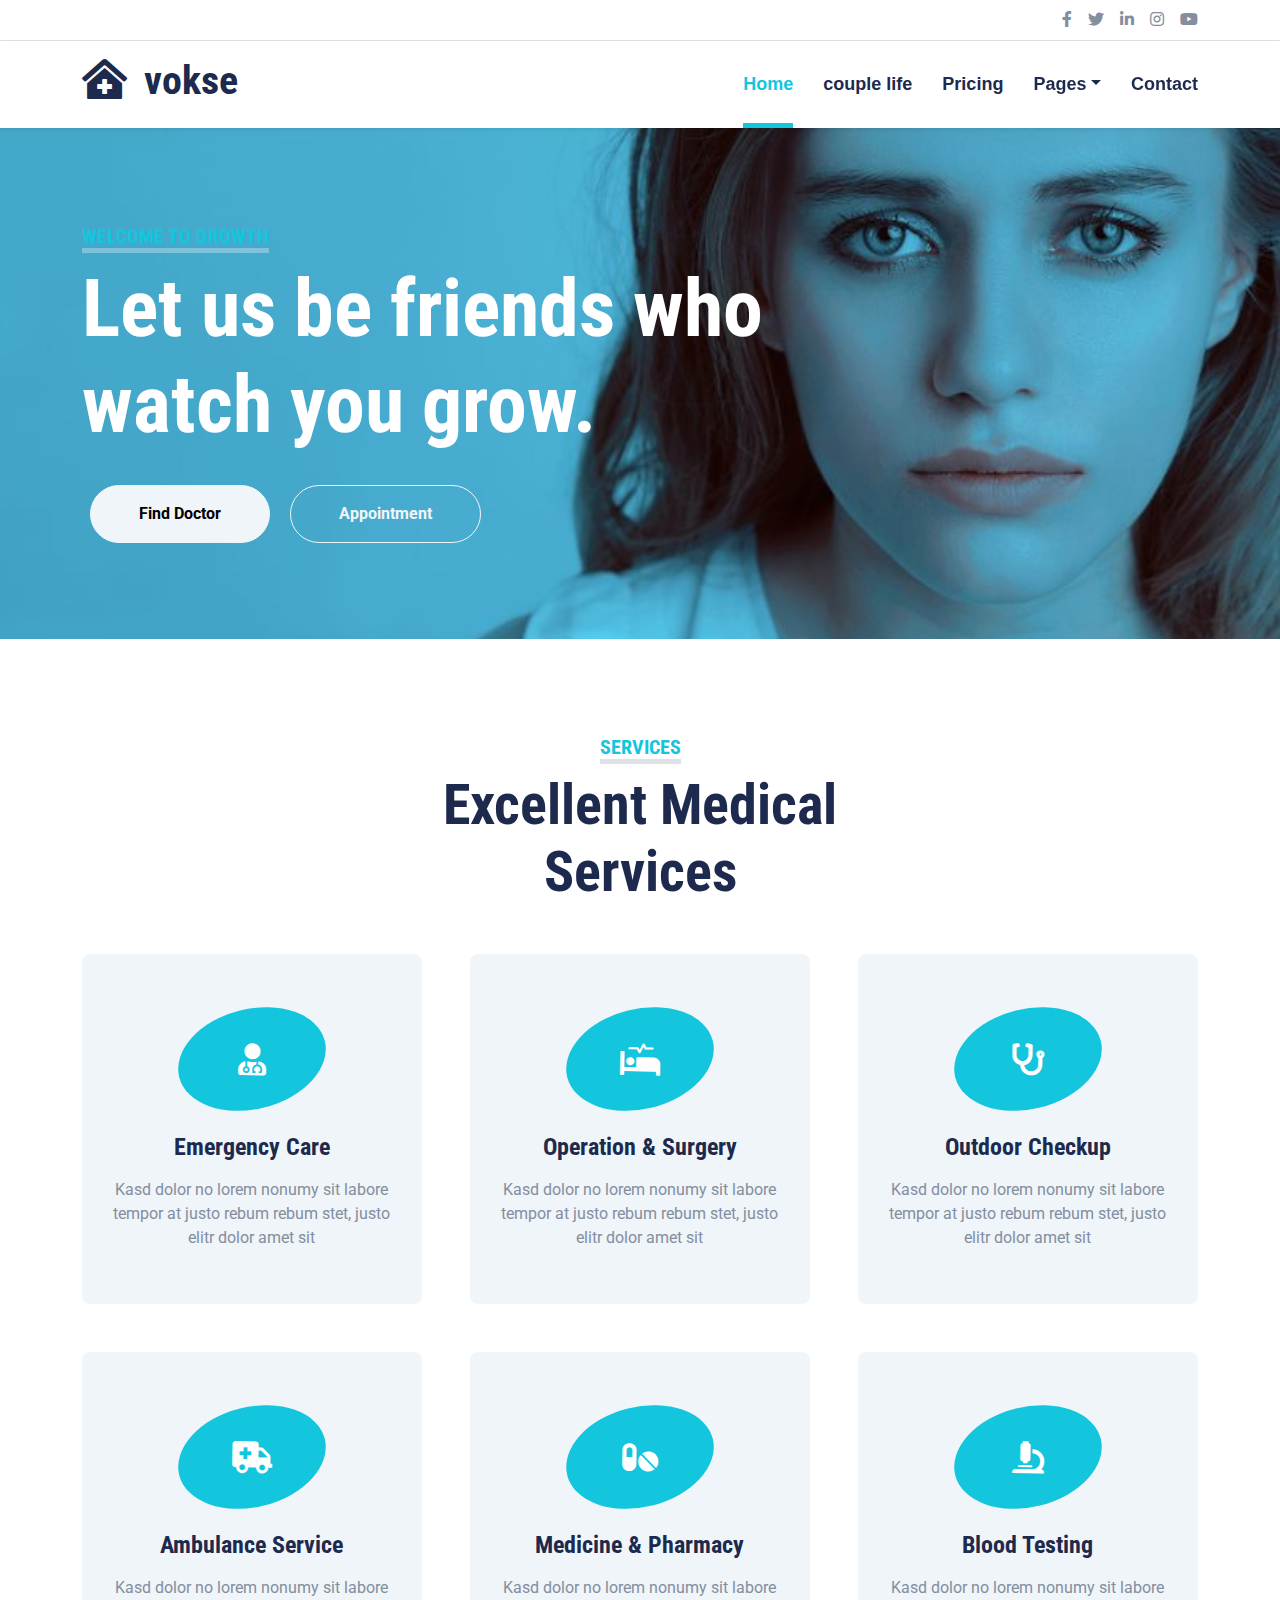
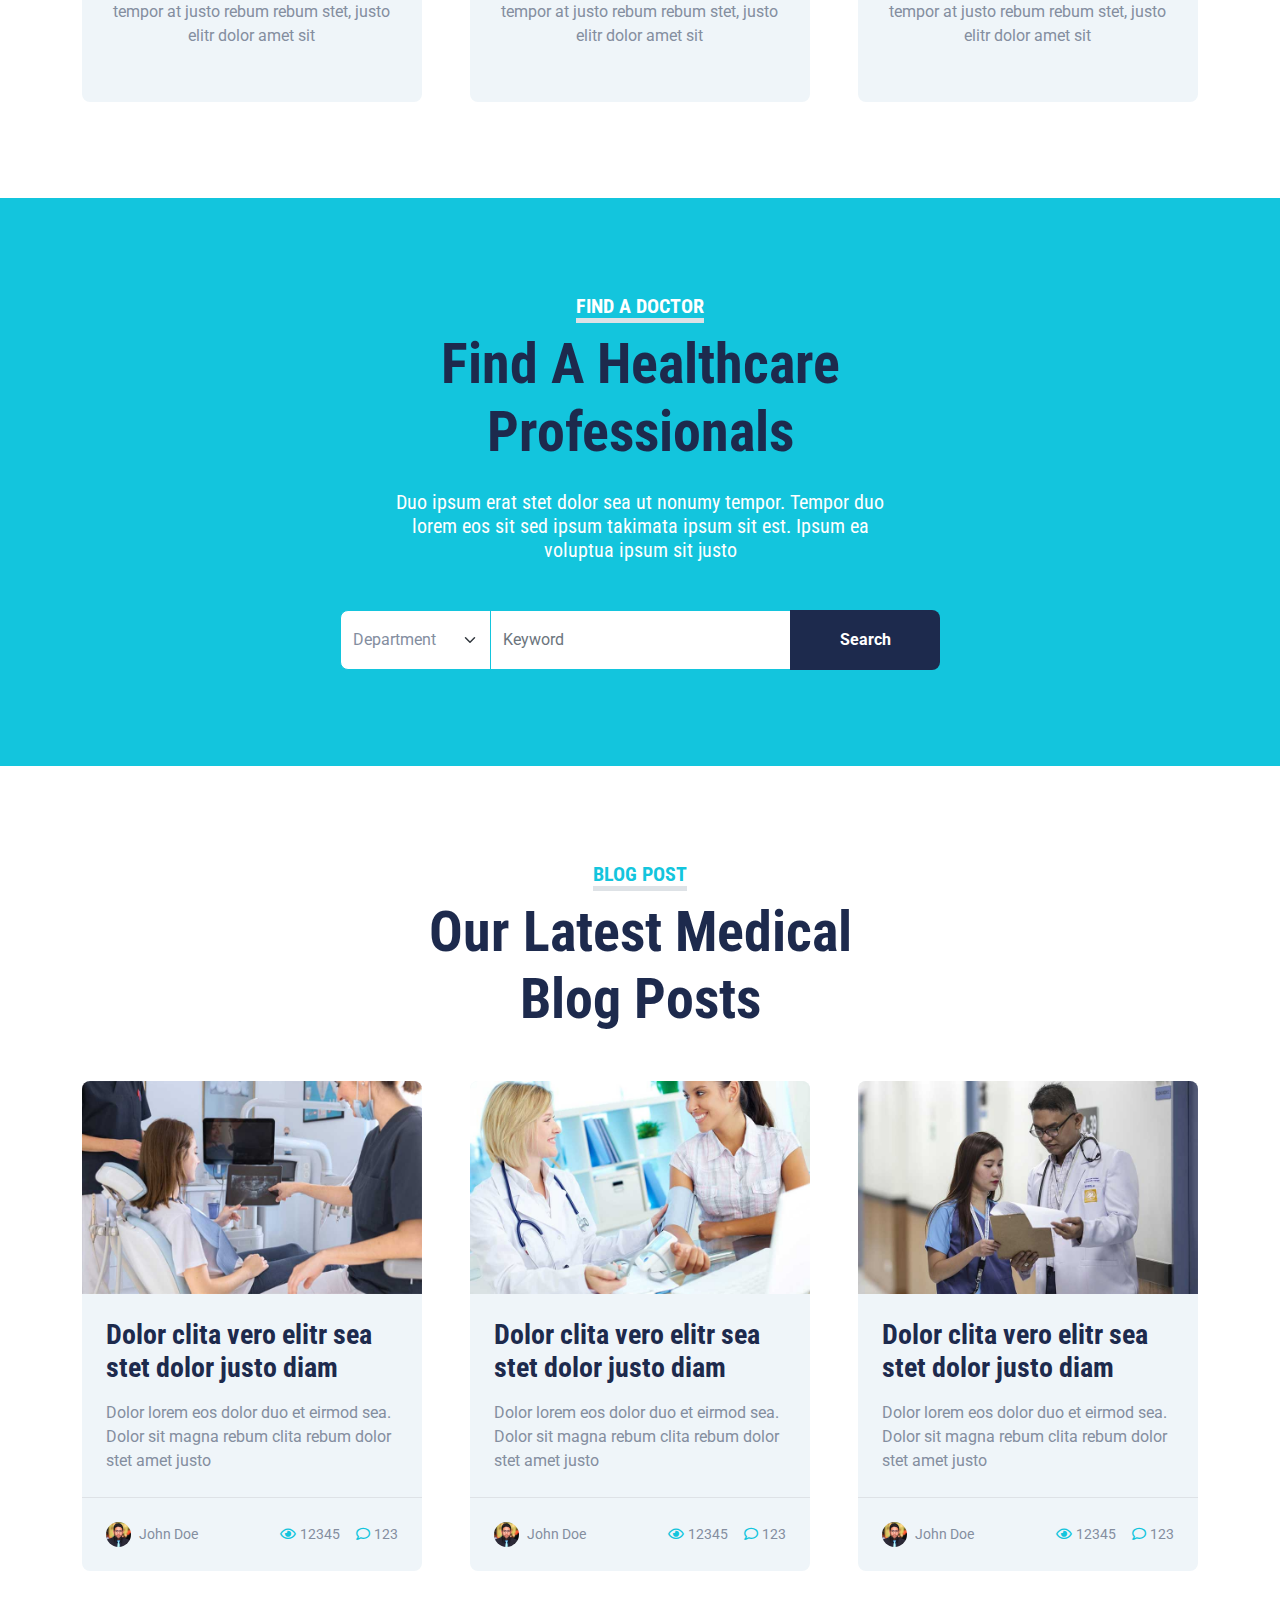
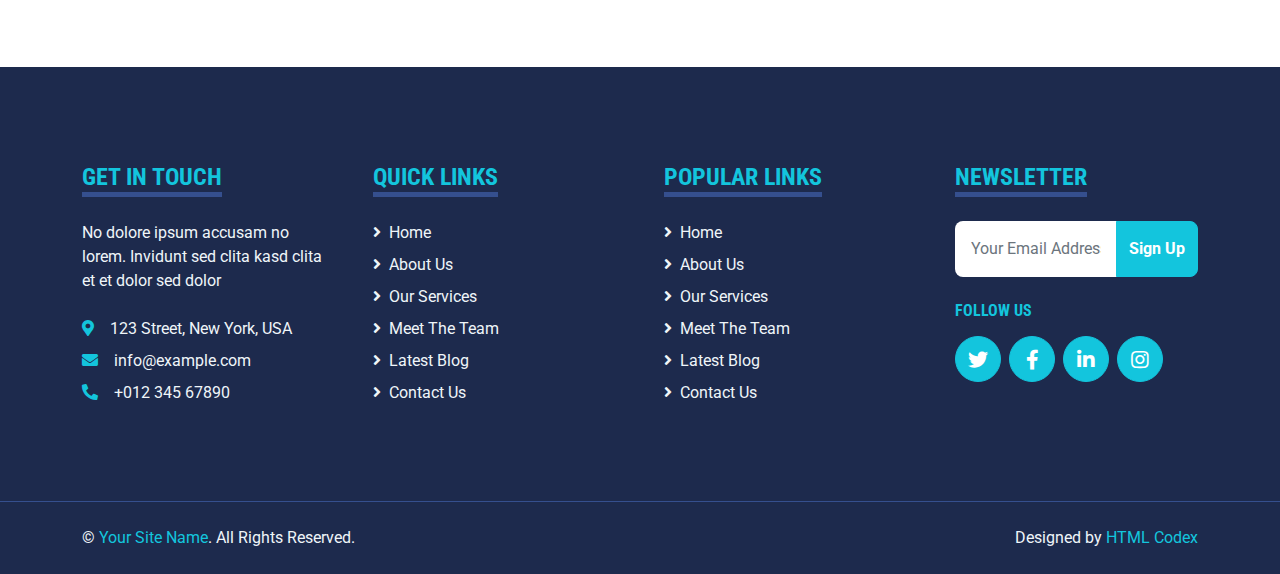
==== index.html @ 9e434923 "first commit" ====
<!DOCTYPE html>
<html lang="en">

<head>
    <meta charset="utf-8">
    <title>GROWTH</title>
    <meta content="width=device-width, initial-scale=1.0" name="viewport">
    <meta content="Free HTML Templates" name="keywords">
    <meta content="Free HTML Templates" name="description">

    <!-- Favicon -->
    <link href="img/favicon.ico" rel="icon">

    <!-- Google Web Fonts -->
    <link rel="preconnect" href="https://fonts.gstatic.com">
    <link href="https://fonts.googleapis.com/css2?family=Roboto+Condensed:wght@400;700&family=Roboto:wght@400;700&display=swap" rel="stylesheet">  

    <!-- Icon Font Stylesheet -->
    <link href="https://cdnjs.cloudflare.com/ajax/libs/font-awesome/5.15.0/css/all.min.css" rel="stylesheet">
    <link href="https://cdn.jsdelivr.net/npm/bootstrap-icons@1.4.1/font/bootstrap-icons.css" rel="stylesheet">

    <!-- Libraries Stylesheet -->
    <link href="lib/owlcarousel/assets/owl.carousel.min.css" rel="stylesheet">
    <link href="lib/tempusdominus/css/tempusdominus-bootstrap-4.min.css" rel="stylesheet" />

    <!-- Customized Bootstrap Stylesheet -->
    <link href="css/bootstrap.min.css" rel="stylesheet">

    <!-- Template Stylesheet -->
    <link href="css/style.css" rel="stylesheet">
</head>

<body>
    <!-- Topbar Start -->
    <div class="container-fluid py-2 border-bottom d-none d-lg-block">
        <div class="container">
            <div class="row">
                <div class="col-md-6 text-center text-lg-start mb-2 mb-lg-0">
                    <!-- <div class="d-inline-flex align-items-center">
                        <a class="text-decoration-none text-body pe-3" href=""><i class="bi bi-telephone me-2"></i>+012 345 6789</a>
                        <span class="text-body">|</span>
                        <a class="text-decoration-none text-body px-3" href=""><i class="bi bi-envelope me-2"></i>info@example.com</a>
                    </div> -->
                </div>
                <div class="col-md-6 text-center text-lg-end">
                    <div class="d-inline-flex align-items-center">
                        <a class="text-body px-2" href="">
                            <i class="fab fa-facebook-f"></i>
                        </a>
                        <a class="text-body px-2" href="">
                            <i class="fab fa-twitter"></i>
                        </a>
                        <a class="text-body px-2" href="">
                            <i class="fab fa-linkedin-in"></i>
                        </a>
                        <a class="text-body px-2" href="">
                            <i class="fab fa-instagram"></i>
                        </a>
                        <a class="text-body ps-2" href="">
                            <i class="fab fa-youtube"></i>
                        </a>
                    </div>
                </div>
            </div>
        </div>
    </div>
    <!-- Topbar End -->


    <!-- Navbar Start -->
    <div class="container-fluid sticky-top bg-white shadow-sm">
        <div class="container">
            <nav class="navbar navbar-expand-lg bg-white navbar-light py-3 py-lg-0">
                <a href="index.html" class="navbar-brand">
                    <h1 classgrowth="m-0 text-uppercase text-primary"><i class="fa fa-clinic-medical me-2"></i>
                        
vokse</h1>  
                </a>
                <button class="navbar-toggler" type="button" data-bs-toggle="collapse" data-bs-target="#navbarCollapse">
                    <span class="navbar-toggler-icon"></span>
                </button>
                <div class="collapse navbar-collapse" id="navbarCollapse">
                    <div class="navbar-nav ms-auto py-0">
                        <a href="index.html" class="nav-item nav-link active">Home</a>
                        <a href="couple_life.html" class="nav-item nav-link">couple life</a>
                        <a href="price.html" class="nav-item nav-link">Pricing</a>
                        <div class="nav-item dropdown">
                            <a href="#" class="nav-link dropdown-toggle" data-bs-toggle="dropdown">Pages</a>
                            <div class="dropdown-menu m-0">
                                <a href="blog.html" class="dropdown-item">Blog Grid</a>
                                <a href="detail.html" class="dropdown-item">Blog Detail</a>
                                <a href="team.html" class="dropdown-item">The Team</a>
                                <a href="testimonial.html" class="dropdown-item">Testimonial</a>
                                <a href="appointment.html" class="dropdown-item">Appointment</a>
                                <a href="search.html" class="dropdown-item">Search</a>
                            </div>
                        </div>
                        <a href="contact.html" class="nav-item nav-link">Contact</a>
                    </div>
                </div>
            </nav>
        </div>
    </div>
    <!-- Navbar End -->


    <!-- Hero Start -->
    <div class="container-fluid bg-primary py-5 mb-5 hero-header">
        <div class="container py-5">
            <div class="row justify-content-start">
                <div class="col-lg-8 text-center text-lg-start">
                    <h5 class="d-inline-block text-primary text-uppercase border-bottom border-5" style="border-color: rgba(256, 256, 256, .3) !important;">WELCOME TO GROWTH</h5>
                    <h1 class="display-1 text-white mb-md-4">
                        Let us be friends who watch you grow.</h1>
                    <div class="pt-2">
                        <a href="" class="btn btn-light rounded-pill py-md-3 px-md-5 mx-2">Find Doctor</a>
                        <a href="" class="btn btn-outline-light rounded-pill py-md-3 px-md-5 mx-2">Appointment</a>
                    </div>
                </div>
            </div>
        </div>
    </div>
    <!-- Hero End -->


   
    

    <!-- Services Start -->
    <div class="container-fluid py-5">
        <div class="container">
            <div class="text-center mx-auto mb-5" style="max-width: 500px;">
                <h5 class="d-inline-block text-primary text-uppercase border-bottom border-5">Services</h5>
                <h1 class="display-4">Excellent Medical Services</h1>
            </div>
            <div class="row g-5">
                <div class="col-lg-4 col-md-6">
                    <div class="service-item bg-light rounded d-flex flex-column align-items-center justify-content-center text-center">
                        <div class="service-icon mb-4">
                            <i class="fa fa-2x fa-user-md text-white"></i>
                        </div>
                        <h4 class="mb-3">Emergency Care</h4>
                        <p class="m-0">Kasd dolor no lorem nonumy sit labore tempor at justo rebum rebum stet, justo elitr dolor amet sit</p>
                        <a class="btn btn-lg btn-primary rounded-pill" href="">
                            <i class="bi bi-arrow-right"></i>
                        </a>
                    </div>
                </div>
                <div class="col-lg-4 col-md-6">
                    <div class="service-item bg-light rounded d-flex flex-column align-items-center justify-content-center text-center">
                        <div class="service-icon mb-4">
                            <i class="fa fa-2x fa-procedures text-white"></i>
                        </div>
                        <h4 class="mb-3">Operation & Surgery</h4>
                        <p class="m-0">Kasd dolor no lorem nonumy sit labore tempor at justo rebum rebum stet, justo elitr dolor amet sit</p>
                        <a class="btn btn-lg btn-primary rounded-pill" href="">
                            <i class="bi bi-arrow-right"></i>
                        </a>
                    </div>
                </div>
                <div class="col-lg-4 col-md-6">
                    <div class="service-item bg-light rounded d-flex flex-column align-items-center justify-content-center text-center">
                        <div class="service-icon mb-4">
                            <i class="fa fa-2x fa-stethoscope text-white"></i>
                        </div>
                        <h4 class="mb-3">Outdoor Checkup</h4>
                        <p class="m-0">Kasd dolor no lorem nonumy sit labore tempor at justo rebum rebum stet, justo elitr dolor amet sit</p>
                        <a class="btn btn-lg btn-primary rounded-pill" href="">
                            <i class="bi bi-arrow-right"></i>
                        </a>
                    </div>
                </div>
                <div class="col-lg-4 col-md-6">
                    <div class="service-item bg-light rounded d-flex flex-column align-items-center justify-content-center text-center">
                        <div class="service-icon mb-4">
                            <i class="fa fa-2x fa-ambulance text-white"></i>
                        </div>
                        <h4 class="mb-3">Ambulance Service</h4>
                        <p class="m-0">Kasd dolor no lorem nonumy sit labore tempor at justo rebum rebum stet, justo elitr dolor amet sit</p>
                        <a class="btn btn-lg btn-primary rounded-pill" href="">
                            <i class="bi bi-arrow-right"></i>
                        </a>
                    </div>
                </div>
                <div class="col-lg-4 col-md-6">
                    <div class="service-item bg-light rounded d-flex flex-column align-items-center justify-content-center text-center">
                        <div class="service-icon mb-4">
                            <i class="fa fa-2x fa-pills text-white"></i>
                        </div>
                        <h4 class="mb-3">Medicine & Pharmacy</h4>
                        <p class="m-0">Kasd dolor no lorem nonumy sit labore tempor at justo rebum rebum stet, justo elitr dolor amet sit</p>
                        <a class="btn btn-lg btn-primary rounded-pill" href="">
                            <i class="bi bi-arrow-right"></i>
                        </a>
                    </div>
                </div>
                <div class="col-lg-4 col-md-6">
                    <div class="service-item bg-light rounded d-flex flex-column align-items-center justify-content-center text-center">
                        <div class="service-icon mb-4">
                            <i class="fa fa-2x fa-microscope text-white"></i>
                        </div>
                        <h4 class="mb-3">Blood Testing</h4>
                        <p class="m-0">Kasd dolor no lorem nonumy sit labore tempor at justo rebum rebum stet, justo elitr dolor amet sit</p>
                        <a class="btn btn-lg btn-primary rounded-pill" href="">
                            <i class="bi bi-arrow-right"></i>
                        </a>
                    </div>
                </div>
            </div>
        </div>
    </div>
    <!-- Services End -->





    <!-- Search Start -->
    <div class="container-fluid bg-primary my-5 py-5">
        <div class="container py-5">
            <div class="text-center mx-auto mb-5" style="max-width: 500px;">
                <h5 class="d-inline-block text-white text-uppercase border-bottom border-5">Find A Doctor</h5>
                <h1 class="display-4 mb-4">Find A Healthcare Professionals</h1>
                <h5 class="text-white fw-normal">Duo ipsum erat stet dolor sea ut nonumy tempor. Tempor duo lorem eos sit sed ipsum takimata ipsum sit est. Ipsum ea voluptua ipsum sit justo</h5>
            </div>
            <div class="mx-auto" style="width: 100%; max-width: 600px;">
                <div class="input-group">
                    <select class="form-select border-primary w-25" style="height: 60px;">
                        <option selected>Department</option>
                        <option value="1">Department 1</option>
                        <option value="2">Department 2</option>
                        <option value="3">Department 3</option>
                    </select>
                    <input type="text" class="form-control border-primary w-50" placeholder="Keyword">
                    <button class="btn btn-dark border-0 w-25">Search</button>
                </div>
            </div>
        </div>
    </div>
    <!-- Search End -->


   


    <!-- Blog Start -->
    <div class="container-fluid py-5">
        <div class="container">
            <div class="text-center mx-auto mb-5" style="max-width: 500px;">
                <h5 class="d-inline-block text-primary text-uppercase border-bottom border-5">Blog Post</h5>
                <h1 class="display-4">Our Latest Medical Blog Posts</h1>
            </div>
            <div class="row g-5">
                <div class="col-xl-4 col-lg-6">
                    <div class="bg-light rounded overflow-hidden">
                        <img class="img-fluid w-100" src="img/blog-1.jpg" alt="">
                        <div class="p-4">
                            <a class="h3 d-block mb-3" href="">Dolor clita vero elitr sea stet dolor justo  diam</a>
                            <p class="m-0">Dolor lorem eos dolor duo et eirmod sea. Dolor sit magna
                                rebum clita rebum dolor stet amet justo</p>
                        </div>
                        <div class="d-flex justify-content-between border-top p-4">
                            <div class="d-flex align-items-center">
                                <img class="rounded-circle me-2" src="img/user.jpg" width="25" height="25" alt="">
                                <small>John Doe</small>
                            </div>
                            <div class="d-flex align-items-center">
                                <small class="ms-3"><i class="far fa-eye text-primary me-1"></i>12345</small>
                                <small class="ms-3"><i class="far fa-comment text-primary me-1"></i>123</small>
                            </div>
                        </div>
                    </div>
                </div>
                <div class="col-xl-4 col-lg-6">
                    <div class="bg-light rounded overflow-hidden">
                        <img class="img-fluid w-100" src="img/blog-2.jpg" alt="">
                        <div class="p-4">
                            <a class="h3 d-block mb-3" href="">Dolor clita vero elitr sea stet dolor justo  diam</a>
                            <p class="m-0">Dolor lorem eos dolor duo et eirmod sea. Dolor sit magna
                                rebum clita rebum dolor stet amet justo</p>
                        </div>
                        <div class="d-flex justify-content-between border-top p-4">
                            <div class="d-flex align-items-center">
                                <img class="rounded-circle me-2" src="img/user.jpg" width="25" height="25" alt="">
                                <small>John Doe</small>
                            </div>
                            <div class="d-flex align-items-center">
                                <small class="ms-3"><i class="far fa-eye text-primary me-1"></i>12345</small>
                                <small class="ms-3"><i class="far fa-comment text-primary me-1"></i>123</small>
                            </div>
                        </div>
                    </div>
                </div>
                <div class="col-xl-4 col-lg-6">
                    <div class="bg-light rounded overflow-hidden">
                        <img class="img-fluid w-100" src="img/blog-3.jpg" alt="">
                        <div class="p-4">
                            <a class="h3 d-block mb-3" href="">Dolor clita vero elitr sea stet dolor justo  diam</a>
                            <p class="m-0">Dolor lorem eos dolor duo et eirmod sea. Dolor sit magna
                                rebum clita rebum dolor stet amet justo</p>
                        </div>
                        <div class="d-flex justify-content-between border-top p-4">
                            <div class="d-flex align-items-center">
                                <img class="rounded-circle me-2" src="img/user.jpg" width="25" height="25" alt="">
                                <small>John Doe</small>
                            </div>
                            <div class="d-flex align-items-center">
                                <small class="ms-3"><i class="far fa-eye text-primary me-1"></i>12345</small>
                                <small class="ms-3"><i class="far fa-comment text-primary me-1"></i>123</small>
                            </div>
                        </div>
                    </div>
                </div>
            </div>
        </div>
    </div>
    <!-- Blog End -->
    

    <!-- Footer Start -->
    <div class="container-fluid bg-dark text-light mt-5 py-5">
        <div class="container py-5">
            <div class="row g-5">
                <div class="col-lg-3 col-md-6">
                    <h4 class="d-inline-block text-primary text-uppercase border-bottom border-5 border-secondary mb-4">Get In Touch</h4>
                    <p class="mb-4">No dolore ipsum accusam no lorem. Invidunt sed clita kasd clita et et dolor sed dolor</p>
                    <p class="mb-2"><i class="fa fa-map-marker-alt text-primary me-3"></i>123 Street, New York, USA</p>
                    <p class="mb-2"><i class="fa fa-envelope text-primary me-3"></i>info@example.com</p>
                    <p class="mb-0"><i class="fa fa-phone-alt text-primary me-3"></i>+012 345 67890</p>
                </div>
                <div class="col-lg-3 col-md-6">
                    <h4 class="d-inline-block text-primary text-uppercase border-bottom border-5 border-secondary mb-4">Quick Links</h4>
                    <div class="d-flex flex-column justify-content-start">
                        <a class="text-light mb-2" href="#"><i class="fa fa-angle-right me-2"></i>Home</a>
                        <a class="text-light mb-2" href="#"><i class="fa fa-angle-right me-2"></i>About Us</a>
                        <a class="text-light mb-2" href="#"><i class="fa fa-angle-right me-2"></i>Our Services</a>
                        <a class="text-light mb-2" href="#"><i class="fa fa-angle-right me-2"></i>Meet The Team</a>
                        <a class="text-light mb-2" href="#"><i class="fa fa-angle-right me-2"></i>Latest Blog</a>
                        <a class="text-light" href="#"><i class="fa fa-angle-right me-2"></i>Contact Us</a>
                    </div>
                </div>
                <div class="col-lg-3 col-md-6">
                    <h4 class="d-inline-block text-primary text-uppercase border-bottom border-5 border-secondary mb-4">Popular Links</h4>
                    <div class="d-flex flex-column justify-content-start">
                        <a class="text-light mb-2" href="#"><i class="fa fa-angle-right me-2"></i>Home</a>
                        <a class="text-light mb-2" href="#"><i class="fa fa-angle-right me-2"></i>About Us</a>
                        <a class="text-light mb-2" href="#"><i class="fa fa-angle-right me-2"></i>Our Services</a>
                        <a class="text-light mb-2" href="#"><i class="fa fa-angle-right me-2"></i>Meet The Team</a>
                        <a class="text-light mb-2" href="#"><i class="fa fa-angle-right me-2"></i>Latest Blog</a>
                        <a class="text-light" href="#"><i class="fa fa-angle-right me-2"></i>Contact Us</a>
                    </div>
                </div>
                <div class="col-lg-3 col-md-6">
                    <h4 class="d-inline-block text-primary text-uppercase border-bottom border-5 border-secondary mb-4">Newsletter</h4>
                    <form action="">
                        <div class="input-group">
                            <input type="text" class="form-control p-3 border-0" placeholder="Your Email Address">
                            <button class="btn btn-primary">Sign Up</button>
                        </div>
                    </form>
                    <h6 class="text-primary text-uppercase mt-4 mb-3">Follow Us</h6>
                    <div class="d-flex">
                        <a class="btn btn-lg btn-primary btn-lg-square rounded-circle me-2" href="#"><i class="fab fa-twitter"></i></a>
                        <a class="btn btn-lg btn-primary btn-lg-square rounded-circle me-2" href="#"><i class="fab fa-facebook-f"></i></a>
                        <a class="btn btn-lg btn-primary btn-lg-square rounded-circle me-2" href="#"><i class="fab fa-linkedin-in"></i></a>
                        <a class="btn btn-lg btn-primary btn-lg-square rounded-circle" href="#"><i class="fab fa-instagram"></i></a>
                    </div>
                </div>
            </div>
        </div>
    </div>
    <div class="container-fluid bg-dark text-light border-top border-secondary py-4">
        <div class="container">
            <div class="row g-5">
                <div class="col-md-6 text-center text-md-start">
                    <p class="mb-md-0">&copy; <a class="text-primary" href="#">Your Site Name</a>. All Rights Reserved.</p>
                </div>
                <div class="col-md-6 text-center text-md-end">
                    <p class="mb-0">Designed by <a class="text-primary" href="https://htmlcodex.com">HTML Codex</a></p>
                </div>
            </div>
        </div>
    </div>
    <!-- Footer End -->


    <!-- Back to Top -->
    <a href="#" class="btn btn-lg btn-primary btn-lg-square back-to-top"><i class="bi bi-arrow-up"></i></a>


    <!-- JavaScript Libraries -->
    <script src="https://code.jquery.com/jquery-3.4.1.min.js"></script>
    <script src="https://cdn.jsdelivr.net/npm/bootstrap@5.0.0/dist/js/bootstrap.bundle.min.js"></script>
    <script src="lib/easing/easing.min.js"></script>
    <script src="lib/waypoints/waypoints.min.js"></script>
    <script src="lib/owlcarousel/owl.carousel.min.js"></script>
    <script src="lib/tempusdominus/js/moment.min.js"></script>
    <script src="lib/tempusdominus/js/moment-timezone.min.js"></script>
    <script src="lib/tempusdominus/js/tempusdominus-bootstrap-4.min.js"></script>

    <!-- Template Javascript -->
    <script src="js/main.js"></script>
</body>

</html>
---- css/style.css ----
/********** Template CSS **********/
:root {
    --primary: #13C5DD;
    --secondary: #354F8E;
    --light: #EFF5F9;
    --dark: #1D2A4D;
}

.btn {
    font-weight: 700;
    transition: .5s;
}

.btn:hover {
    -webkit-box-shadow: 0 8px 6px -6px #555555;
    -moz-box-shadow: 0 8px 6px -6px #555555;
    box-shadow: 0 8px 6px -6px #555555;
}

.btn-primary {
    color: #FFFFFF;
}

.btn-square {
    width: 36px;
    height: 36px;
}

.btn-sm-square {
    width: 28px;
    height: 28px;
}

.btn-lg-square {
    width: 46px;
    height: 46px;
}

.btn-square,
.btn-sm-square,
.btn-lg-square {
    padding-left: 0;
    padding-right: 0;
    text-align: center;
}

.back-to-top {
    position: fixed;
    display: none;
    right: 30px;
    bottom: 0;
    border-radius: 50% 50% 0 0;
    z-index: 99;
}

.navbar-light .navbar-nav .nav-link {
    font-family: 'Jost', sans-serif;
    position: relative;
    margin-left: 30px;
    padding: 30px 0;
    font-size: 18px;
    font-weight: 700;
    color: var(--dark);
    outline: none;
    transition: .5s;
}

.navbar-light .navbar-nav .nav-link:hover,
.navbar-light .navbar-nav .nav-link.active {
    color: var(--primary);
}

@media (min-width: 992px) {
    .navbar-light .navbar-nav .nav-link::before {
        position: absolute;
        content: "";
        width: 0;
        height: 5px;
        bottom: 0;
        left: 50%;
        background: var(--primary);
        transition: .5s;
    }

    .navbar-light .navbar-nav .nav-link:hover::before,
    .navbar-light .navbar-nav .nav-link.active::before {
        width: 100%;
        left: 0;
    }
}

@media (max-width: 991.98px) {
    .navbar-light .navbar-nav .nav-link  {
        margin-left: 0;
        padding: 10px 0;
    }
}

.hero-header {
    background: url(../img/hero.jpg) top right no-repeat;
    background-size: cover;
}

.service-item {
    position: relative;
    height: 350px;
    padding: 0 30px;
    transition: .5s;
}

.service-item .service-icon {
    width: 150px;
    height: 100px;
    display: flex;
    align-items: center;
    justify-content: center;
    background: var(--primary);
    border-radius: 50%;
    transform: rotate(-14deg);
}

.service-item .service-icon i {
    transform: rotate(15deg);
}

.service-item a.btn {
    position: absolute;
    width: 60px;
    bottom: -48px;
    left: 50%;
    margin-left: -30px;
    opacity: 0;
}

.service-item:hover a.btn {
    bottom: -24px;
    opacity: 1;
}

.price-carousel::after {
    position: absolute;
    content: "";
    width: 100%;
    height: 50%;
    bottom: 0;
    left: 0;
    background: var(--primary);
    border-radius: 8px 8px 50% 50%;
    z-index: -1;
}

.price-carousel .owl-nav {
    margin-top: 35px;
    width: 100%;
    text-align: center;
    display: flex;
    justify-content: center;
}

.price-carousel .owl-nav .owl-prev,
.price-carousel .owl-nav .owl-next{
    position: relative;
    margin: 0 5px;
    width: 45px;
    height: 45px;
    display: flex;
    align-items: center;
    justify-content: center;
    color: var(--primary);
    background: #FFFFFF;
    font-size: 22px;
    border-radius: 45px;
    transition: .5s;
}

.price-carousel .owl-nav .owl-prev:hover,
.price-carousel .owl-nav .owl-next:hover {
    color: var(--dark);
}

@media (min-width: 576px) {
    .team-item .row {
        height: 350px;
    }
}

.team-carousel .owl-nav {
    position: absolute;
    padding: 0 45px;
    width: 100%;
    height: 45px;
    top: calc(50% - 22.5px);
    left: 0;
    display: flex;
    justify-content: space-between;
}

.team-carousel .owl-nav .owl-prev,
.team-carousel .owl-nav .owl-next {
    position: relative;
    width: 45px;
    height: 45px;
    display: flex;
    align-items: center;
    justify-content: center;
    color: #FFFFFF;
    background: var(--primary);
    border-radius: 45px;
    font-size: 22px;
    transition: .5s;
}

.team-carousel .owl-nav .owl-prev:hover,
.team-carousel .owl-nav .owl-next:hover {
    background: var(--dark);
}

.testimonial-carousel .owl-dots {
    margin-top: 15px;
    display: flex;
    align-items: center;
    justify-content: center;
}

.testimonial-carousel .owl-dot {
    position: relative;
    display: inline-block;
    margin: 0 5px;
    width: 20px;
    height: 20px;
    background: var(--light);
    border: 2px solid var(--primary);
    border-radius: 20px;
    transition: .5s;
}

.testimonial-carousel .owl-dot.active {
    width: 40px;
    height: 40px;
    background: var(--primary);
}

.testimonial-carousel .owl-item img {
    width: 150px;
    height: 150px;
}
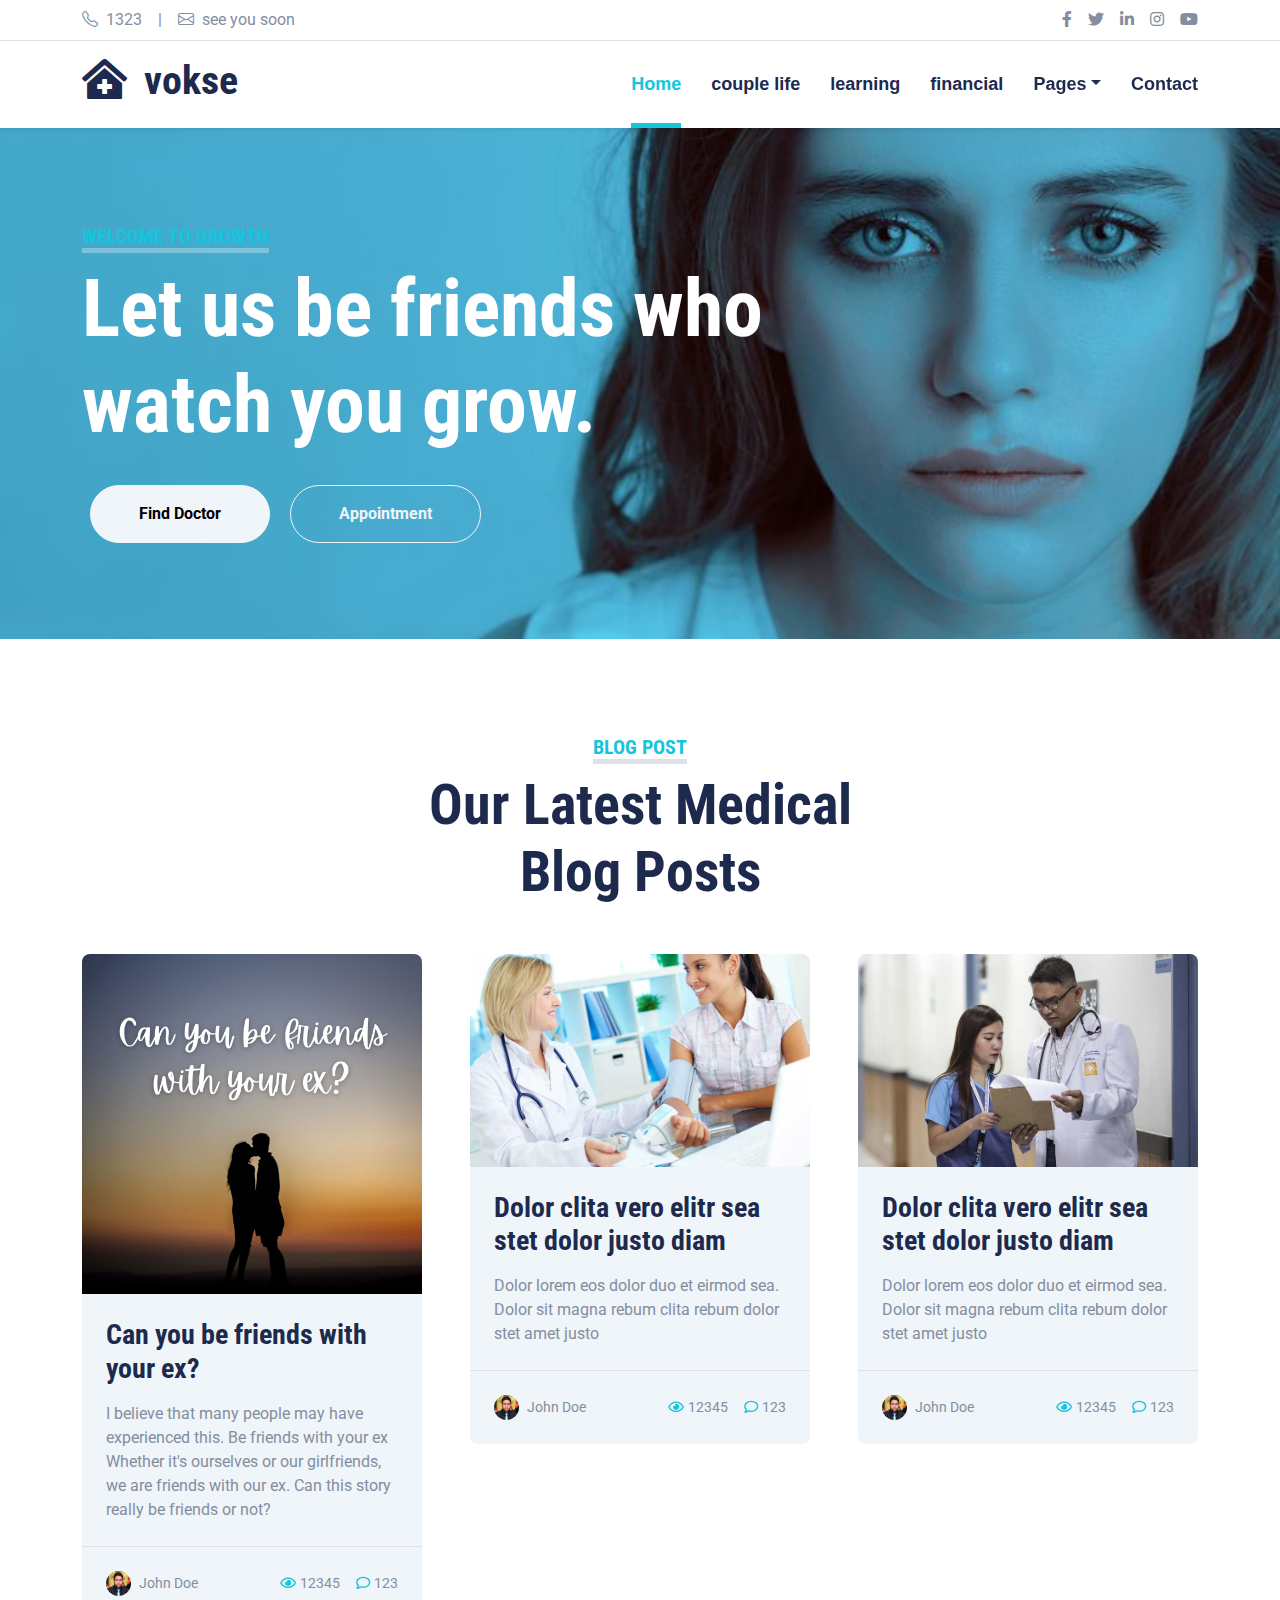
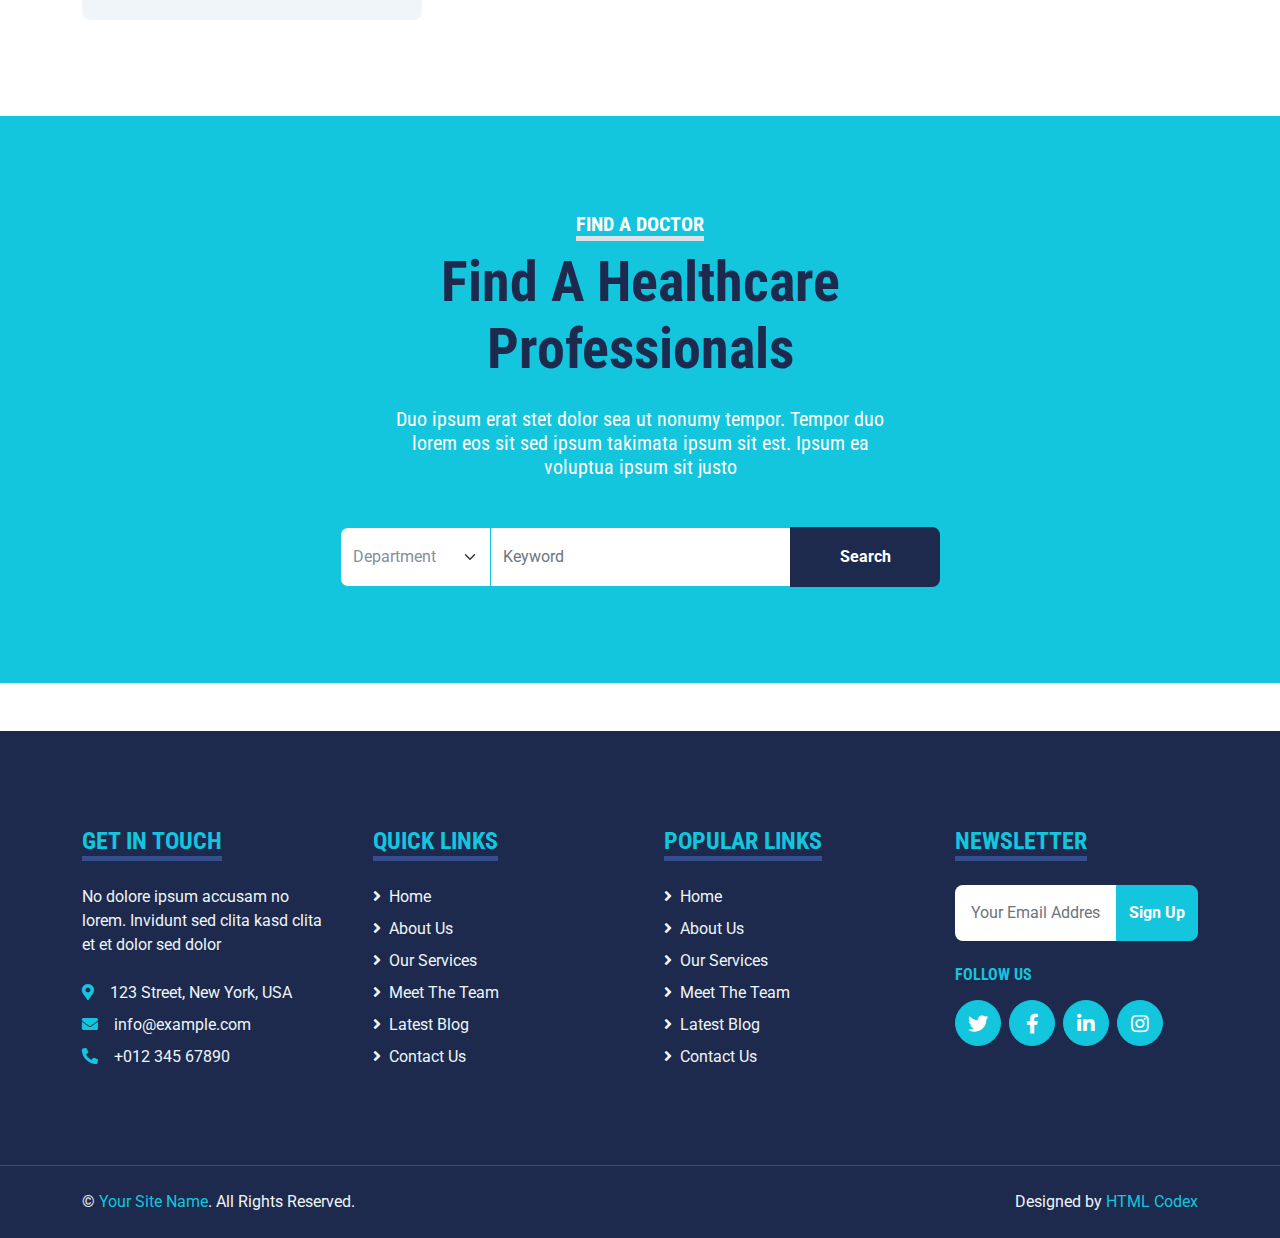
==== commit 7ab25737: "edit blog" ====
--- a/index.html
+++ b/index.html
@@ -3,7 +3,7 @@
 
 <head>
     <meta charset="utf-8">
-    <title>GROWTH</title>
+    <title>VOKSE</title>
     <meta content="width=device-width, initial-scale=1.0" name="viewport">
     <meta content="Free HTML Templates" name="keywords">
     <meta content="Free HTML Templates" name="description">
@@ -13,7 +13,9 @@
 
     <!-- Google Web Fonts -->
     <link rel="preconnect" href="https://fonts.gstatic.com">
-    <link href="https://fonts.googleapis.com/css2?family=Roboto+Condensed:wght@400;700&family=Roboto:wght@400;700&display=swap" rel="stylesheet">  
+    <link
+        href="https://fonts.googleapis.com/css2?family=Roboto+Condensed:wght@400;700&family=Roboto:wght@400;700&display=swap"
+        rel="stylesheet">
 
     <!-- Icon Font Stylesheet -->
     <link href="https://cdnjs.cloudflare.com/ajax/libs/font-awesome/5.15.0/css/all.min.css" rel="stylesheet">
@@ -36,11 +38,13 @@
         <div class="container">
             <div class="row">
                 <div class="col-md-6 text-center text-lg-start mb-2 mb-lg-0">
-                    <!-- <div class="d-inline-flex align-items-center">
-                        <a class="text-decoration-none text-body pe-3" href=""><i class="bi bi-telephone me-2"></i>+012 345 6789</a>
+                    <div class="d-inline-flex align-items-center">
+                        <a class="text-decoration-none text-body pe-3" href=""><i
+                                class="bi bi-telephone me-2"></i>1323</a>
                         <span class="text-body">|</span>
-                        <a class="text-decoration-none text-body px-3" href=""><i class="bi bi-envelope me-2"></i>info@example.com</a>
-                    </div> -->
+                        <a class="text-decoration-none text-body px-3" href=""><i class="bi bi-envelope me-2"></i>see
+                            you soon</a>
+                    </div>
                 </div>
                 <div class="col-md-6 text-center text-lg-end">
                     <div class="d-inline-flex align-items-center">
@@ -73,8 +77,8 @@
             <nav class="navbar navbar-expand-lg bg-white navbar-light py-3 py-lg-0">
                 <a href="index.html" class="navbar-brand">
                     <h1 classgrowth="m-0 text-uppercase text-primary"><i class="fa fa-clinic-medical me-2"></i>
-                        
-vokse</h1>  
+
+                        vokse</h1>
                 </a>
                 <button class="navbar-toggler" type="button" data-bs-toggle="collapse" data-bs-target="#navbarCollapse">
                     <span class="navbar-toggler-icon"></span>
@@ -83,7 +87,8 @@
                     <div class="navbar-nav ms-auto py-0">
                         <a href="index.html" class="nav-item nav-link active">Home</a>
                         <a href="couple_life.html" class="nav-item nav-link">couple life</a>
-                        <a href="price.html" class="nav-item nav-link">Pricing</a>
+                        <a href="learning.html" class="nav-item nav-link">learning</a>
+                        <a href="financial.html" class="nav-item nav-link">financial</a>
                         <div class="nav-item dropdown">
                             <a href="#" class="nav-link dropdown-toggle" data-bs-toggle="dropdown">Pages</a>
                             <div class="dropdown-menu m-0">
@@ -109,7 +114,8 @@
         <div class="container py-5">
             <div class="row justify-content-start">
                 <div class="col-lg-8 text-center text-lg-start">
-                    <h5 class="d-inline-block text-primary text-uppercase border-bottom border-5" style="border-color: rgba(256, 256, 256, .3) !important;">WELCOME TO GROWTH</h5>
+                    <h5 class="d-inline-block text-primary text-uppercase border-bottom border-5"
+                        style="border-color: rgba(256, 256, 256, .3) !important;">WELCOME TO GROWTH</h5>
                     <h1 class="display-1 text-white mb-md-4">
                         Let us be friends who watch you grow.</h1>
                     <div class="pt-2">
@@ -122,96 +128,77 @@
     </div>
     <!-- Hero End -->
 
-
-   
-    
-
-    <!-- Services Start -->
+    <!-- Blog Start -->
     <div class="container-fluid py-5">
         <div class="container">
             <div class="text-center mx-auto mb-5" style="max-width: 500px;">
-                <h5 class="d-inline-block text-primary text-uppercase border-bottom border-5">Services</h5>
-                <h1 class="display-4">Excellent Medical Services</h1>
+                <h5 class="d-inline-block text-primary text-uppercase border-bottom border-5">Blog Post</h5>
+                <h1 class="display-4">Our Latest Medical Blog Posts</h1>
             </div>
             <div class="row g-5">
-                <div class="col-lg-4 col-md-6">
-                    <div class="service-item bg-light rounded d-flex flex-column align-items-center justify-content-center text-center">
-                        <div class="service-icon mb-4">
-                            <i class="fa fa-2x fa-user-md text-white"></i>
-                        </div>
-                        <h4 class="mb-3">Emergency Care</h4>
-                        <p class="m-0">Kasd dolor no lorem nonumy sit labore tempor at justo rebum rebum stet, justo elitr dolor amet sit</p>
-                        <a class="btn btn-lg btn-primary rounded-pill" href="">
-                            <i class="bi bi-arrow-right"></i>
-                        </a>
-                    </div>
-                </div>
-                <div class="col-lg-4 col-md-6">
-                    <div class="service-item bg-light rounded d-flex flex-column align-items-center justify-content-center text-center">
-                        <div class="service-icon mb-4">
-                            <i class="fa fa-2x fa-procedures text-white"></i>
-                        </div>
-                        <h4 class="mb-3">Operation & Surgery</h4>
-                        <p class="m-0">Kasd dolor no lorem nonumy sit labore tempor at justo rebum rebum stet, justo elitr dolor amet sit</p>
-                        <a class="btn btn-lg btn-primary rounded-pill" href="">
-                            <i class="bi bi-arrow-right"></i>
-                        </a>
-                    </div>
-                </div>
-                <div class="col-lg-4 col-md-6">
-                    <div class="service-item bg-light rounded d-flex flex-column align-items-center justify-content-center text-center">
-                        <div class="service-icon mb-4">
-                            <i class="fa fa-2x fa-stethoscope text-white"></i>
-                        </div>
-                        <h4 class="mb-3">Outdoor Checkup</h4>
-                        <p class="m-0">Kasd dolor no lorem nonumy sit labore tempor at justo rebum rebum stet, justo elitr dolor amet sit</p>
-                        <a class="btn btn-lg btn-primary rounded-pill" href="">
-                            <i class="bi bi-arrow-right"></i>
-                        </a>
-                    </div>
-                </div>
-                <div class="col-lg-4 col-md-6">
-                    <div class="service-item bg-light rounded d-flex flex-column align-items-center justify-content-center text-center">
-                        <div class="service-icon mb-4">
-                            <i class="fa fa-2x fa-ambulance text-white"></i>
-                        </div>
-                        <h4 class="mb-3">Ambulance Service</h4>
-                        <p class="m-0">Kasd dolor no lorem nonumy sit labore tempor at justo rebum rebum stet, justo elitr dolor amet sit</p>
-                        <a class="btn btn-lg btn-primary rounded-pill" href="">
-                            <i class="bi bi-arrow-right"></i>
-                        </a>
-                    </div>
-                </div>
-                <div class="col-lg-4 col-md-6">
-                    <div class="service-item bg-light rounded d-flex flex-column align-items-center justify-content-center text-center">
-                        <div class="service-icon mb-4">
-                            <i class="fa fa-2x fa-pills text-white"></i>
-                        </div>
-                        <h4 class="mb-3">Medicine & Pharmacy</h4>
-                        <p class="m-0">Kasd dolor no lorem nonumy sit labore tempor at justo rebum rebum stet, justo elitr dolor amet sit</p>
-                        <a class="btn btn-lg btn-primary rounded-pill" href="">
-                            <i class="bi bi-arrow-right"></i>
-                        </a>
-                    </div>
-                </div>
-                <div class="col-lg-4 col-md-6">
-                    <div class="service-item bg-light rounded d-flex flex-column align-items-center justify-content-center text-center">
-                        <div class="service-icon mb-4">
-                            <i class="fa fa-2x fa-microscope text-white"></i>
-                        </div>
-                        <h4 class="mb-3">Blood Testing</h4>
-                        <p class="m-0">Kasd dolor no lorem nonumy sit labore tempor at justo rebum rebum stet, justo elitr dolor amet sit</p>
-                        <a class="btn btn-lg btn-primary rounded-pill" href="">
-                            <i class="bi bi-arrow-right"></i>
-                        </a>
-                    </div>
-                </div>
-            </div>
-        </div>
-    </div>
-    <!-- Services End -->
-
-
+                <div class="col-xl-4 col-lg-6">
+                    <div class="bg-light rounded overflow-hidden">
+                        <img class="img-fluid w-100" src="img/blog-1.jpg" alt="">
+                        <div class="p-4">
+                            <a class="h3 d-block mb-3" href="detail.html">Can you be friends with your ex?</a>
+                            <p class="m-0">I believe that many people may have experienced this. Be friends with your ex Whether it's ourselves or our girlfriends, we are friends with our ex. Can this story really be friends or not?</p>
+                        </div>
+                        <div class="d-flex justify-content-between border-top p-4">
+                            <div class="d-flex align-items-center">
+                                <img class="rounded-circle me-2" src="img/user.jpg" width="25" height="25" alt="">
+                                <small>John Doe</small>
+                            </div>
+                            <div class="d-flex align-items-center">
+                                <small class="ms-3"><i class="far fa-eye text-primary me-1"></i>12345</small>
+                                <small class="ms-3"><i class="far fa-comment text-primary me-1"></i>123</small>
+                            </div>
+                        </div>
+                    </div>
+                </div>
+                <div class="col-xl-4 col-lg-6">
+                    <div class="bg-light rounded overflow-hidden">
+                        <img class="img-fluid w-100" src="img/blog-2.jpg" alt="">
+                        <div class="p-4">
+                            <a class="h3 d-block mb-3" href="">Dolor clita vero elitr sea stet dolor justo diam</a>
+                            <p class="m-0">Dolor lorem eos dolor duo et eirmod sea. Dolor sit magna
+                                rebum clita rebum dolor stet amet justo</p>
+                        </div>
+                        <div class="d-flex justify-content-between border-top p-4">
+                            <div class="d-flex align-items-center">
+                                <img class="rounded-circle me-2" src="img/user.jpg" width="25" height="25" alt="">
+                                <small>John Doe</small>
+                            </div>
+                            <div class="d-flex align-items-center">
+                                <small class="ms-3"><i class="far fa-eye text-primary me-1"></i>12345</small>
+                                <small class="ms-3"><i class="far fa-comment text-primary me-1"></i>123</small>
+                            </div>
+                        </div>
+                    </div>
+                </div>
+                <div class="col-xl-4 col-lg-6">
+                    <div class="bg-light rounded overflow-hidden">
+                        <img class="img-fluid w-100" src="img/blog-3.jpg" alt="">
+                        <div class="p-4">
+                            <a class="h3 d-block mb-3" href="">Dolor clita vero elitr sea stet dolor justo diam</a>
+                            <p class="m-0">Dolor lorem eos dolor duo et eirmod sea. Dolor sit magna
+                                rebum clita rebum dolor stet amet justo</p>
+                        </div>
+                        <div class="d-flex justify-content-between border-top p-4">
+                            <div class="d-flex align-items-center">
+                                <img class="rounded-circle me-2" src="img/user.jpg" width="25" height="25" alt="">
+                                <small>John Doe</small>
+                            </div>
+                            <div class="d-flex align-items-center">
+                                <small class="ms-3"><i class="far fa-eye text-primary me-1"></i>12345</small>
+                                <small class="ms-3"><i class="far fa-comment text-primary me-1"></i>123</small>
+                            </div>
+                        </div>
+                    </div>
+                </div>
+            </div>
+        </div>
+    </div>
+    <!-- Blog End -->
 
 
 
@@ -221,7 +208,8 @@
             <div class="text-center mx-auto mb-5" style="max-width: 500px;">
                 <h5 class="d-inline-block text-white text-uppercase border-bottom border-5">Find A Doctor</h5>
                 <h1 class="display-4 mb-4">Find A Healthcare Professionals</h1>
-                <h5 class="text-white fw-normal">Duo ipsum erat stet dolor sea ut nonumy tempor. Tempor duo lorem eos sit sed ipsum takimata ipsum sit est. Ipsum ea voluptua ipsum sit justo</h5>
+                <h5 class="text-white fw-normal">Duo ipsum erat stet dolor sea ut nonumy tempor. Tempor duo lorem eos
+                    sit sed ipsum takimata ipsum sit est. Ipsum ea voluptua ipsum sit justo</h5>
             </div>
             <div class="mx-auto" style="width: 100%; max-width: 600px;">
                 <div class="input-group">
@@ -240,96 +228,27 @@
     <!-- Search End -->
 
 
-   
-
-
-    <!-- Blog Start -->
-    <div class="container-fluid py-5">
-        <div class="container">
-            <div class="text-center mx-auto mb-5" style="max-width: 500px;">
-                <h5 class="d-inline-block text-primary text-uppercase border-bottom border-5">Blog Post</h5>
-                <h1 class="display-4">Our Latest Medical Blog Posts</h1>
-            </div>
-            <div class="row g-5">
-                <div class="col-xl-4 col-lg-6">
-                    <div class="bg-light rounded overflow-hidden">
-                        <img class="img-fluid w-100" src="img/blog-1.jpg" alt="">
-                        <div class="p-4">
-                            <a class="h3 d-block mb-3" href="">Dolor clita vero elitr sea stet dolor justo  diam</a>
-                            <p class="m-0">Dolor lorem eos dolor duo et eirmod sea. Dolor sit magna
-                                rebum clita rebum dolor stet amet justo</p>
-                        </div>
-                        <div class="d-flex justify-content-between border-top p-4">
-                            <div class="d-flex align-items-center">
-                                <img class="rounded-circle me-2" src="img/user.jpg" width="25" height="25" alt="">
-                                <small>John Doe</small>
-                            </div>
-                            <div class="d-flex align-items-center">
-                                <small class="ms-3"><i class="far fa-eye text-primary me-1"></i>12345</small>
-                                <small class="ms-3"><i class="far fa-comment text-primary me-1"></i>123</small>
-                            </div>
-                        </div>
-                    </div>
-                </div>
-                <div class="col-xl-4 col-lg-6">
-                    <div class="bg-light rounded overflow-hidden">
-                        <img class="img-fluid w-100" src="img/blog-2.jpg" alt="">
-                        <div class="p-4">
-                            <a class="h3 d-block mb-3" href="">Dolor clita vero elitr sea stet dolor justo  diam</a>
-                            <p class="m-0">Dolor lorem eos dolor duo et eirmod sea. Dolor sit magna
-                                rebum clita rebum dolor stet amet justo</p>
-                        </div>
-                        <div class="d-flex justify-content-between border-top p-4">
-                            <div class="d-flex align-items-center">
-                                <img class="rounded-circle me-2" src="img/user.jpg" width="25" height="25" alt="">
-                                <small>John Doe</small>
-                            </div>
-                            <div class="d-flex align-items-center">
-                                <small class="ms-3"><i class="far fa-eye text-primary me-1"></i>12345</small>
-                                <small class="ms-3"><i class="far fa-comment text-primary me-1"></i>123</small>
-                            </div>
-                        </div>
-                    </div>
-                </div>
-                <div class="col-xl-4 col-lg-6">
-                    <div class="bg-light rounded overflow-hidden">
-                        <img class="img-fluid w-100" src="img/blog-3.jpg" alt="">
-                        <div class="p-4">
-                            <a class="h3 d-block mb-3" href="">Dolor clita vero elitr sea stet dolor justo  diam</a>
-                            <p class="m-0">Dolor lorem eos dolor duo et eirmod sea. Dolor sit magna
-                                rebum clita rebum dolor stet amet justo</p>
-                        </div>
-                        <div class="d-flex justify-content-between border-top p-4">
-                            <div class="d-flex align-items-center">
-                                <img class="rounded-circle me-2" src="img/user.jpg" width="25" height="25" alt="">
-                                <small>John Doe</small>
-                            </div>
-                            <div class="d-flex align-items-center">
-                                <small class="ms-3"><i class="far fa-eye text-primary me-1"></i>12345</small>
-                                <small class="ms-3"><i class="far fa-comment text-primary me-1"></i>123</small>
-                            </div>
-                        </div>
-                    </div>
-                </div>
-            </div>
-        </div>
-    </div>
-    <!-- Blog End -->
-    
+
+
+
+
 
     <!-- Footer Start -->
     <div class="container-fluid bg-dark text-light mt-5 py-5">
         <div class="container py-5">
             <div class="row g-5">
                 <div class="col-lg-3 col-md-6">
-                    <h4 class="d-inline-block text-primary text-uppercase border-bottom border-5 border-secondary mb-4">Get In Touch</h4>
-                    <p class="mb-4">No dolore ipsum accusam no lorem. Invidunt sed clita kasd clita et et dolor sed dolor</p>
+                    <h4 class="d-inline-block text-primary text-uppercase border-bottom border-5 border-secondary mb-4">
+                        Get In Touch</h4>
+                    <p class="mb-4">No dolore ipsum accusam no lorem. Invidunt sed clita kasd clita et et dolor sed
+                        dolor</p>
                     <p class="mb-2"><i class="fa fa-map-marker-alt text-primary me-3"></i>123 Street, New York, USA</p>
                     <p class="mb-2"><i class="fa fa-envelope text-primary me-3"></i>info@example.com</p>
                     <p class="mb-0"><i class="fa fa-phone-alt text-primary me-3"></i>+012 345 67890</p>
                 </div>
                 <div class="col-lg-3 col-md-6">
-                    <h4 class="d-inline-block text-primary text-uppercase border-bottom border-5 border-secondary mb-4">Quick Links</h4>
+                    <h4 class="d-inline-block text-primary text-uppercase border-bottom border-5 border-secondary mb-4">
+                        Quick Links</h4>
                     <div class="d-flex flex-column justify-content-start">
                         <a class="text-light mb-2" href="#"><i class="fa fa-angle-right me-2"></i>Home</a>
                         <a class="text-light mb-2" href="#"><i class="fa fa-angle-right me-2"></i>About Us</a>
@@ -340,7 +259,8 @@
                     </div>
                 </div>
                 <div class="col-lg-3 col-md-6">
-                    <h4 class="d-inline-block text-primary text-uppercase border-bottom border-5 border-secondary mb-4">Popular Links</h4>
+                    <h4 class="d-inline-block text-primary text-uppercase border-bottom border-5 border-secondary mb-4">
+                        Popular Links</h4>
                     <div class="d-flex flex-column justify-content-start">
                         <a class="text-light mb-2" href="#"><i class="fa fa-angle-right me-2"></i>Home</a>
                         <a class="text-light mb-2" href="#"><i class="fa fa-angle-right me-2"></i>About Us</a>
@@ -351,7 +271,8 @@
                     </div>
                 </div>
                 <div class="col-lg-3 col-md-6">
-                    <h4 class="d-inline-block text-primary text-uppercase border-bottom border-5 border-secondary mb-4">Newsletter</h4>
+                    <h4 class="d-inline-block text-primary text-uppercase border-bottom border-5 border-secondary mb-4">
+                        Newsletter</h4>
                     <form action="">
                         <div class="input-group">
                             <input type="text" class="form-control p-3 border-0" placeholder="Your Email Address">
@@ -360,10 +281,14 @@
                     </form>
                     <h6 class="text-primary text-uppercase mt-4 mb-3">Follow Us</h6>
                     <div class="d-flex">
-                        <a class="btn btn-lg btn-primary btn-lg-square rounded-circle me-2" href="#"><i class="fab fa-twitter"></i></a>
-                        <a class="btn btn-lg btn-primary btn-lg-square rounded-circle me-2" href="#"><i class="fab fa-facebook-f"></i></a>
-                        <a class="btn btn-lg btn-primary btn-lg-square rounded-circle me-2" href="#"><i class="fab fa-linkedin-in"></i></a>
-                        <a class="btn btn-lg btn-primary btn-lg-square rounded-circle" href="#"><i class="fab fa-instagram"></i></a>
+                        <a class="btn btn-lg btn-primary btn-lg-square rounded-circle me-2" href="#"><i
+                                class="fab fa-twitter"></i></a>
+                        <a class="btn btn-lg btn-primary btn-lg-square rounded-circle me-2" href="#"><i
+                                class="fab fa-facebook-f"></i></a>
+                        <a class="btn btn-lg btn-primary btn-lg-square rounded-circle me-2" href="#"><i
+                                class="fab fa-linkedin-in"></i></a>
+                        <a class="btn btn-lg btn-primary btn-lg-square rounded-circle" href="#"><i
+                                class="fab fa-instagram"></i></a>
                     </div>
                 </div>
             </div>
@@ -373,7 +298,8 @@
         <div class="container">
             <div class="row g-5">
                 <div class="col-md-6 text-center text-md-start">
-                    <p class="mb-md-0">&copy; <a class="text-primary" href="#">Your Site Name</a>. All Rights Reserved.</p>
+                    <p class="mb-md-0">&copy; <a class="text-primary" href="#">Your Site Name</a>. All Rights Reserved.
+                    </p>
                 </div>
                 <div class="col-md-6 text-center text-md-end">
                     <p class="mb-0">Designed by <a class="text-primary" href="https://htmlcodex.com">HTML Codex</a></p>
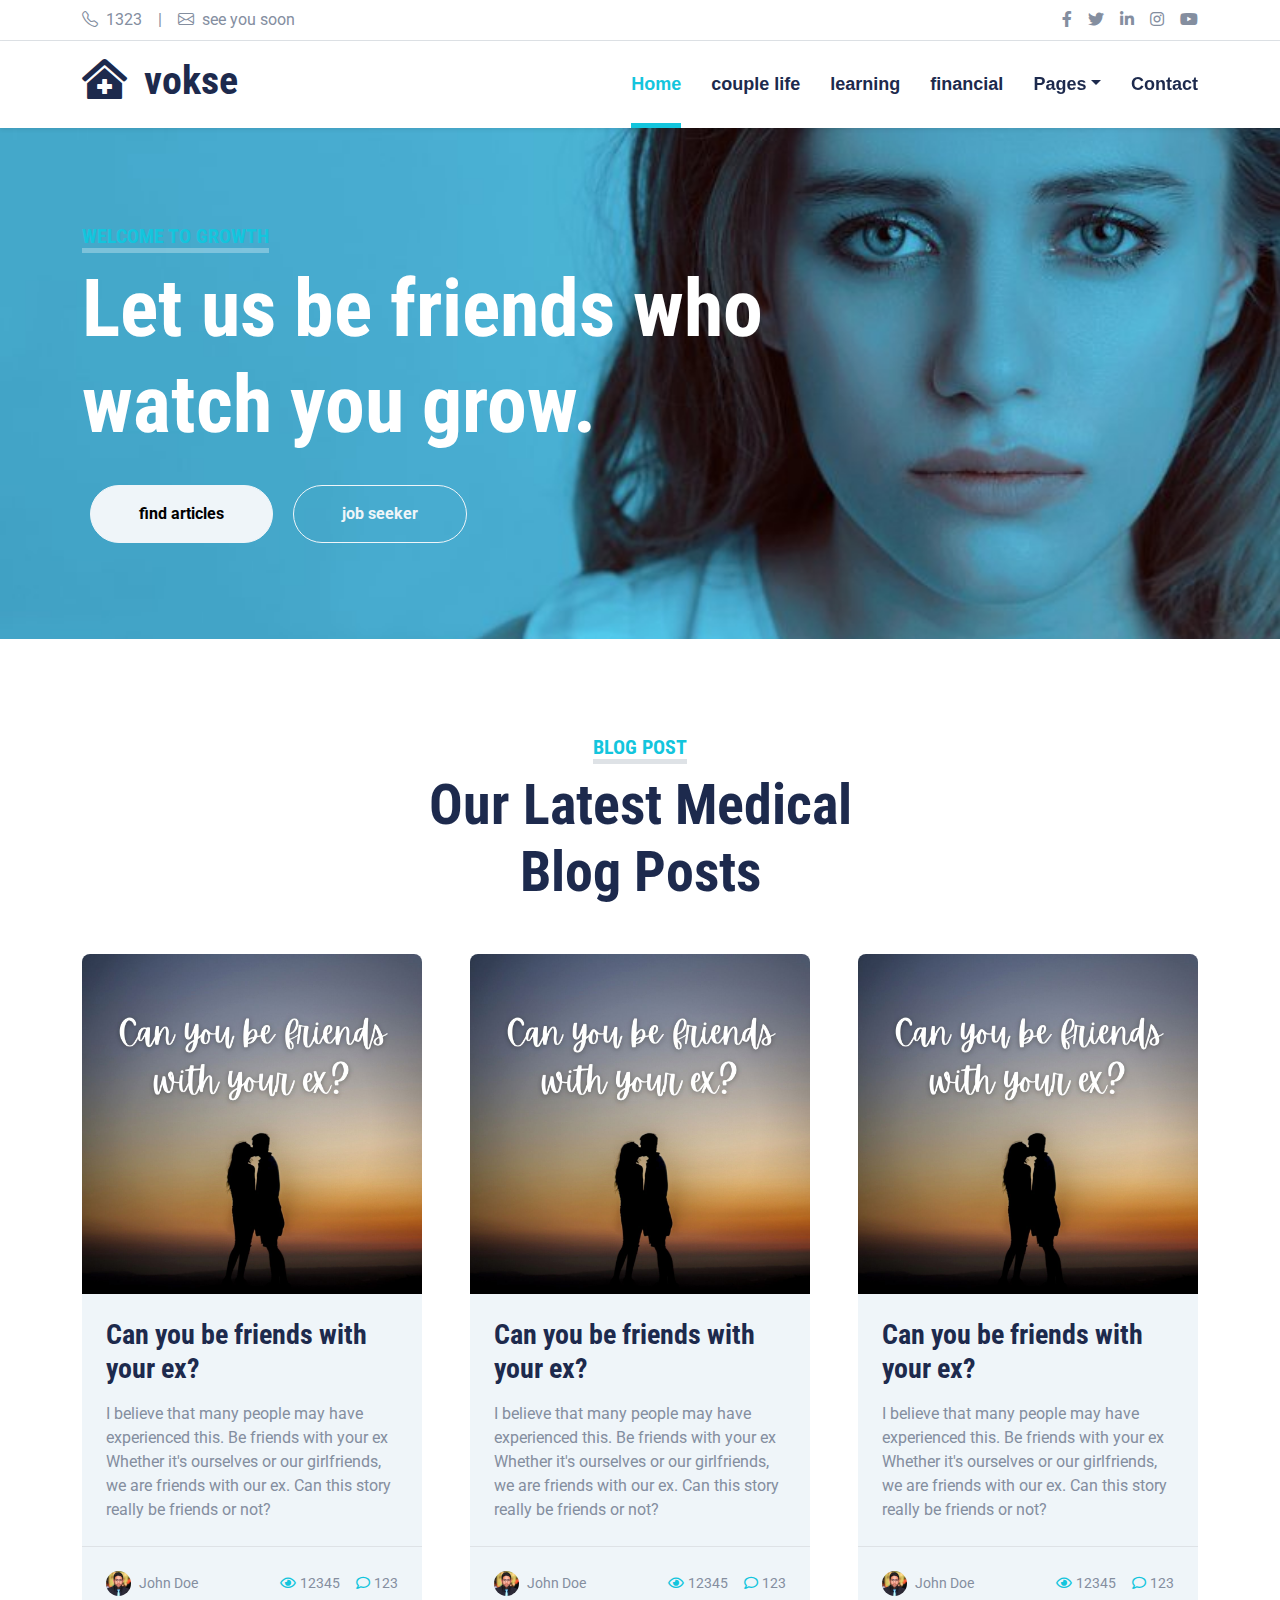
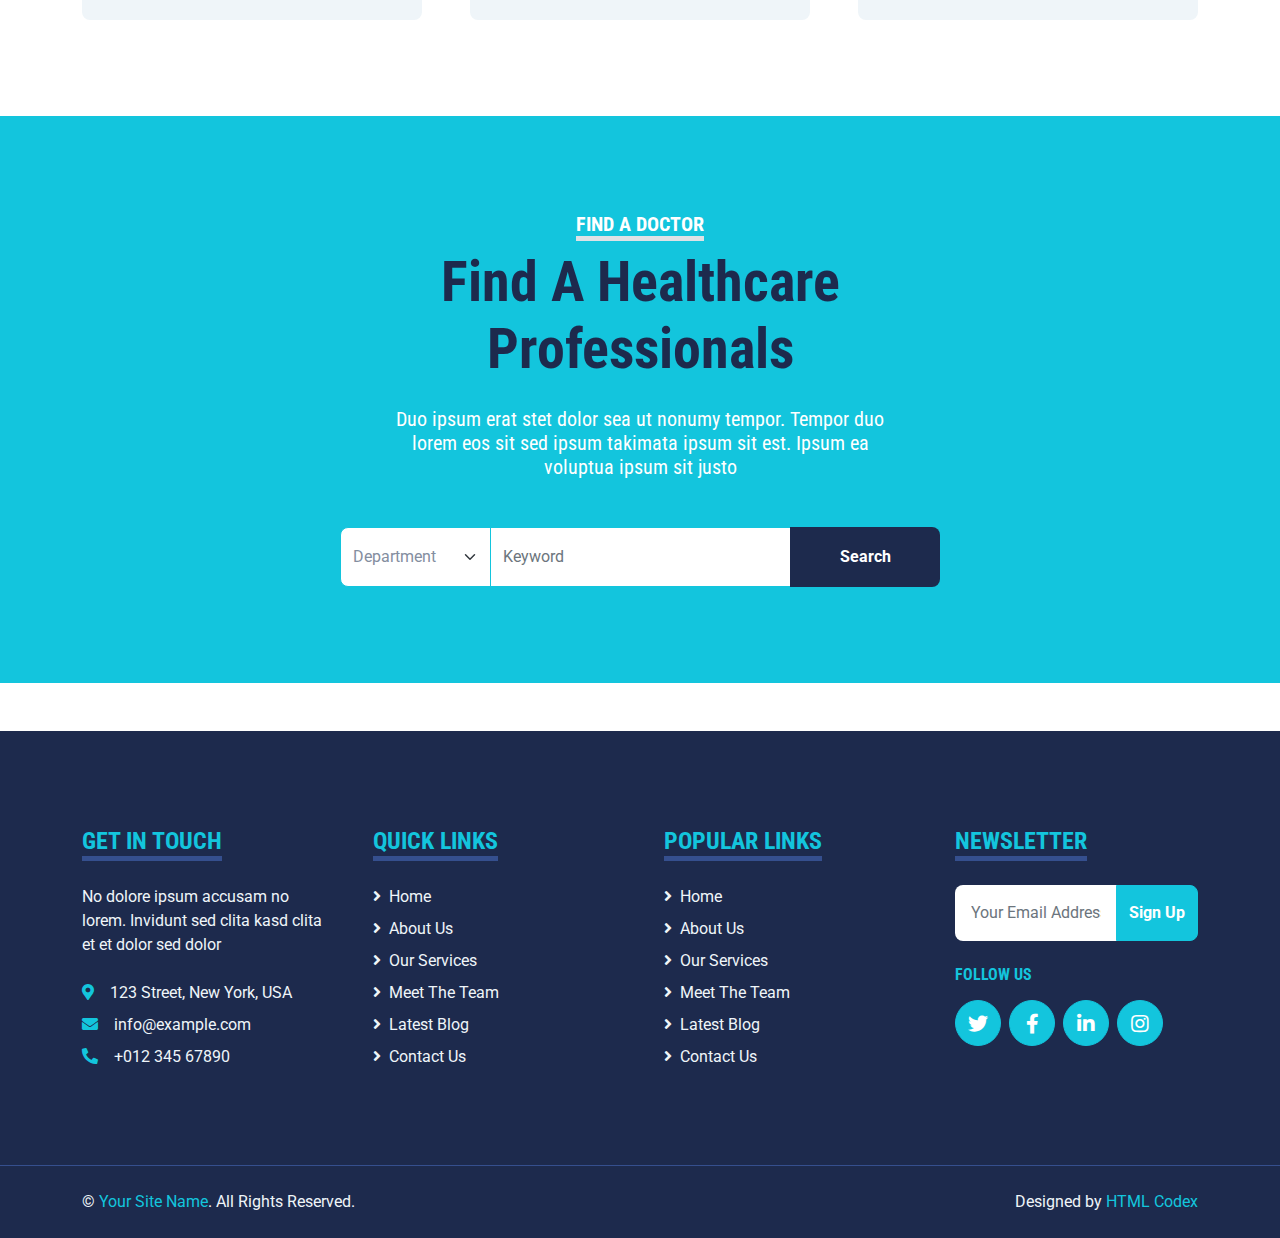
==== commit 788ded2e: "--" ====
--- a/index.html
+++ b/index.html
@@ -5,8 +5,7 @@
     <meta charset="utf-8">
     <title>VOKSE</title>
     <meta content="width=device-width, initial-scale=1.0" name="viewport">
-    <meta content="Free HTML Templates" name="keywords">
-    <meta content="Free HTML Templates" name="description">
+ 
 
     <!-- Favicon -->
     <link href="img/favicon.ico" rel="icon">
@@ -28,8 +27,10 @@
     <!-- Customized Bootstrap Stylesheet -->
     <link href="css/bootstrap.min.css" rel="stylesheet">
 
-    <!-- Template Stylesheet -->
+    <!--  Stylesheet -->
     <link href="css/style.css" rel="stylesheet">
+    
+    
 </head>
 
 <body>
@@ -77,7 +78,6 @@
             <nav class="navbar navbar-expand-lg bg-white navbar-light py-3 py-lg-0">
                 <a href="index.html" class="navbar-brand">
                     <h1 classgrowth="m-0 text-uppercase text-primary"><i class="fa fa-clinic-medical me-2"></i>
-
                         vokse</h1>
                 </a>
                 <button class="navbar-toggler" type="button" data-bs-toggle="collapse" data-bs-target="#navbarCollapse">
@@ -119,8 +119,8 @@
                     <h1 class="display-1 text-white mb-md-4">
                         Let us be friends who watch you grow.</h1>
                     <div class="pt-2">
-                        <a href="" class="btn btn-light rounded-pill py-md-3 px-md-5 mx-2">Find Doctor</a>
-                        <a href="" class="btn btn-outline-light rounded-pill py-md-3 px-md-5 mx-2">Appointment</a>
+                        <a href="" class="btn btn-light rounded-pill py-md-3 px-md-5 mx-2">find articles</a>
+                        <a href="" class="btn btn-outline-light rounded-pill py-md-3 px-md-5 mx-2">job seeker</a>
                     </div>
                 </div>
             </div>
@@ -157,11 +157,10 @@
                 </div>
                 <div class="col-xl-4 col-lg-6">
                     <div class="bg-light rounded overflow-hidden">
-                        <img class="img-fluid w-100" src="img/blog-2.jpg" alt="">
+                        <img class="img-fluid w-100" src="img/blog-1.jpg" alt="">
                         <div class="p-4">
-                            <a class="h3 d-block mb-3" href="">Dolor clita vero elitr sea stet dolor justo diam</a>
-                            <p class="m-0">Dolor lorem eos dolor duo et eirmod sea. Dolor sit magna
-                                rebum clita rebum dolor stet amet justo</p>
+                            <a class="h3 d-block mb-3" href="detail.html">Can you be friends with your ex?</a>
+                            <p class="m-0">I believe that many people may have experienced this. Be friends with your ex Whether it's ourselves or our girlfriends, we are friends with our ex. Can this story really be friends or not?</p>
                         </div>
                         <div class="d-flex justify-content-between border-top p-4">
                             <div class="d-flex align-items-center">
@@ -177,11 +176,10 @@
                 </div>
                 <div class="col-xl-4 col-lg-6">
                     <div class="bg-light rounded overflow-hidden">
-                        <img class="img-fluid w-100" src="img/blog-3.jpg" alt="">
+                        <img class="img-fluid w-100" src="img/blog-1.jpg" alt="">
                         <div class="p-4">
-                            <a class="h3 d-block mb-3" href="">Dolor clita vero elitr sea stet dolor justo diam</a>
-                            <p class="m-0">Dolor lorem eos dolor duo et eirmod sea. Dolor sit magna
-                                rebum clita rebum dolor stet amet justo</p>
+                            <a class="h3 d-block mb-3" href="detail.html">Can you be friends with your ex?</a>
+                            <p class="m-0">I believe that many people may have experienced this. Be friends with your ex Whether it's ourselves or our girlfriends, we are friends with our ex. Can this story really be friends or not?</p>
                         </div>
                         <div class="d-flex justify-content-between border-top p-4">
                             <div class="d-flex align-items-center">
@@ -194,7 +192,10 @@
                             </div>
                         </div>
                     </div>
-                </div>
+                </div>  
+               
+                
+                
             </div>
         </div>
     </div>
